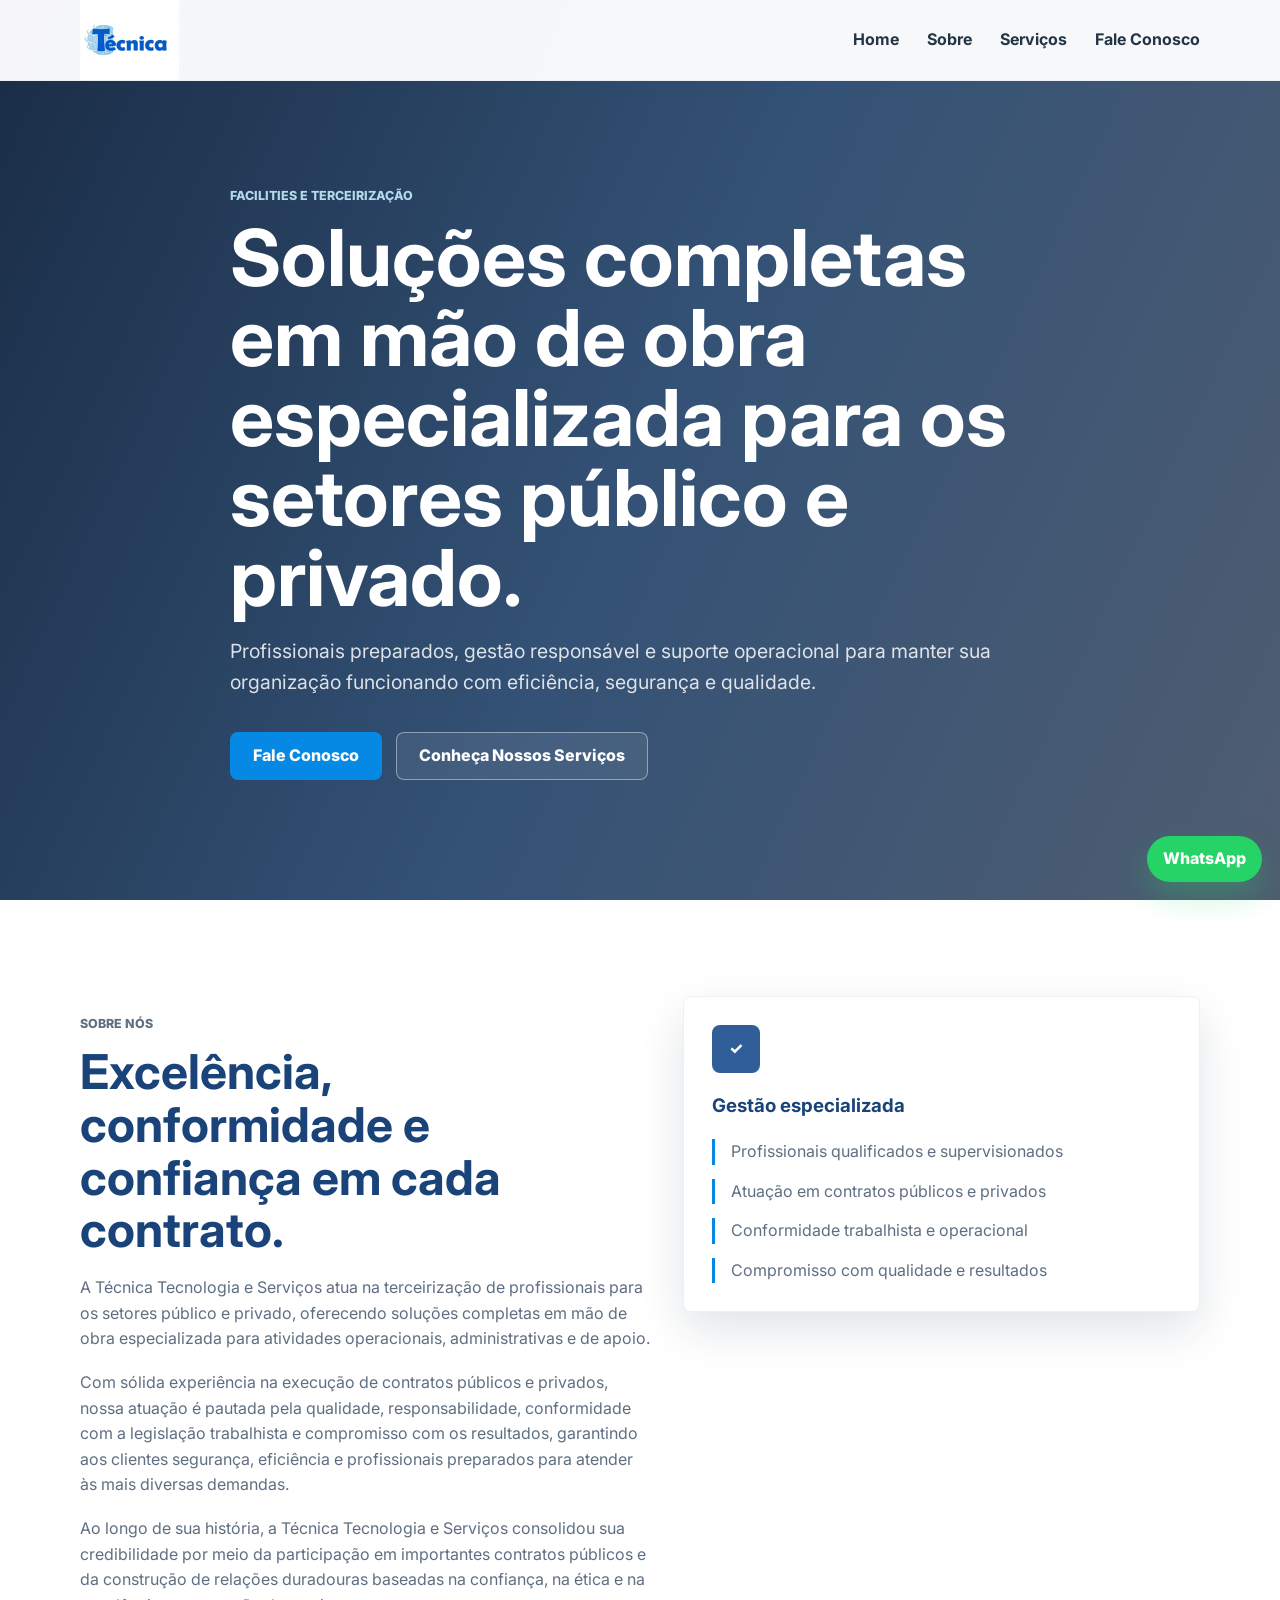
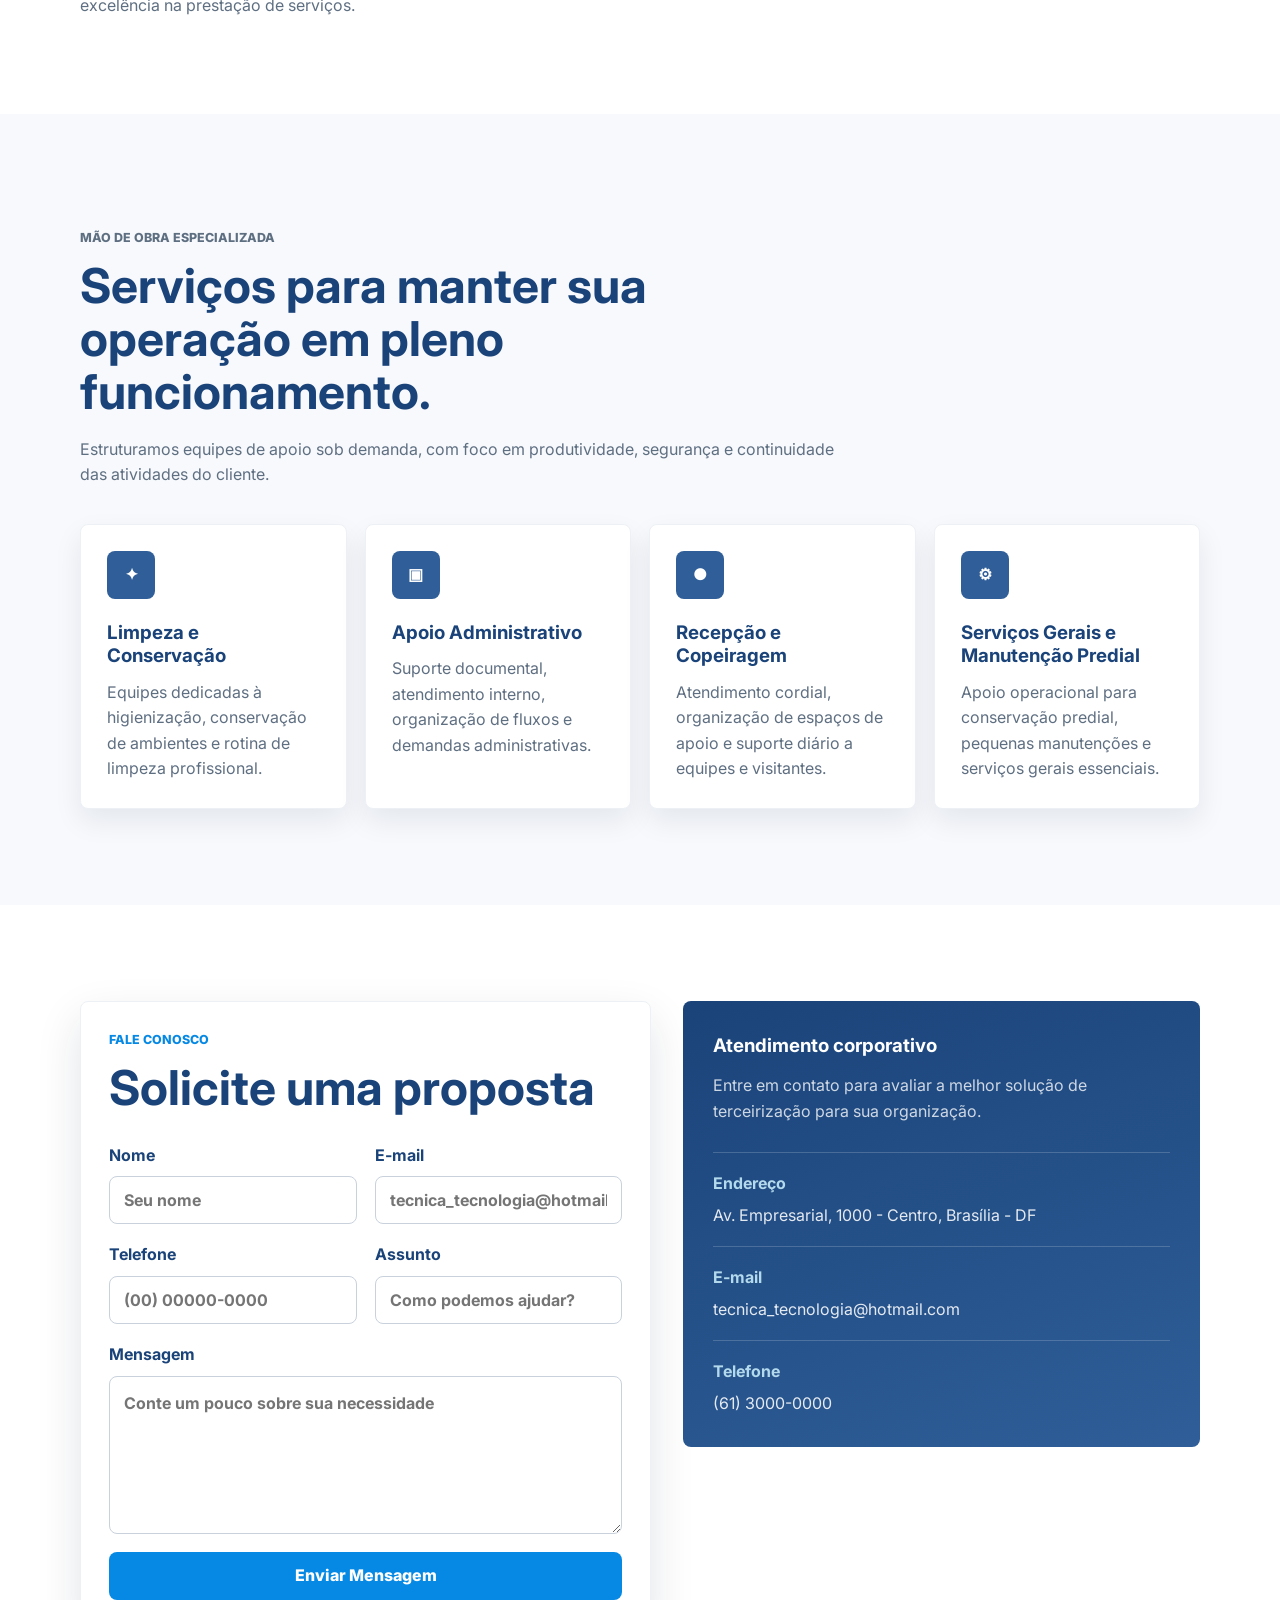
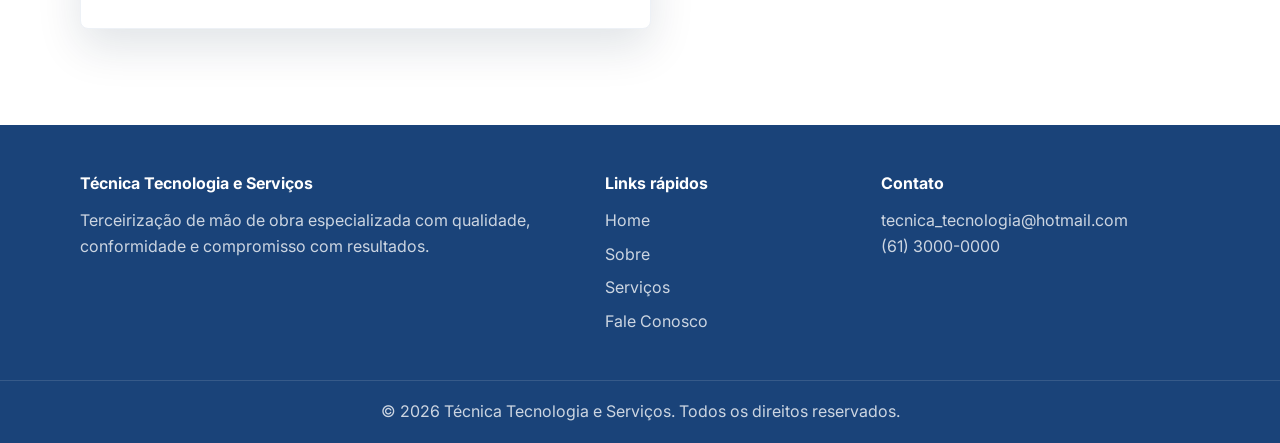
==== index.html @ ea0dca4e "site técnica" ====
<!DOCTYPE html>
<html lang="pt-BR">
<head>
  <meta charset="UTF-8" />
  <meta name="viewport" content="width=device-width, initial-scale=1.0" />
  <meta name="description" content="Técnica Tecnologia e Serviços: terceirização de mão de obra especializada para os setores público e privado." />
  <title>Técnica Tecnologia e Serviços</title>
  <link rel="preconnect" href="https://fonts.googleapis.com">
  <link rel="preconnect" href="https://fonts.gstatic.com" crossorigin>
  <link href="https://fonts.googleapis.com/css2?family=Inter:wght@400;500;600;700;800&display=swap" rel="stylesheet">
  <link rel="stylesheet" href="style.css" />
</head>
<body>
  <header class="site-header">
    <nav class="navbar" aria-label="Navegação principal">
      <a class="brand" href="#home" aria-label="Ir para o início">
        <img class="brand-logo" src="img/logoTecnica.png" alt="Técnica Tecnologia e Serviços">
      </a>

      <button class="menu-toggle" aria-label="Abrir menu" aria-expanded="false" aria-controls="menu">
        <span></span><span></span><span></span>
      </button>

      <ul class="nav-menu" id="menu">
        <li><a href="#home">Home</a></li>
        <li><a href="#sobre">Sobre</a></li>
        <li><a href="#servicos">Serviços</a></li>
        <li><a href="#contato">Fale Conosco</a></li>
      </ul>
    </nav>
  </header>

  <main>
    <section class="hero section-anchor" id="home">
      <div class="container hero-content">
        <p class="kicker">Facilities e terceirização</p>
        <h1>Soluções completas em mão de obra especializada para os setores público e privado.</h1>
        <p>Profissionais preparados, gestão responsável e suporte operacional para manter sua organização funcionando com eficiência, segurança e qualidade.</p>
        <div class="hero-actions">
          <a class="btn btn-primary" href="#contato">Fale Conosco</a>
          <a class="btn btn-outline" href="#servicos">Conheça Nossos Serviços</a>
        </div>
      </div>
    </section>

    <section class="section section-anchor" id="sobre">
      <div class="container about-grid">
        <div>
          <p class="kicker">Sobre nós</p>
          <h2>Excelência, conformidade e confiança em cada contrato.</h2>
          <p>A Técnica Tecnologia e Serviços atua na terceirização de profissionais para os setores público e privado, oferecendo soluções completas em mão de obra especializada para atividades operacionais, administrativas e de apoio.</p>
          <p>Com sólida experiência na execução de contratos públicos e privados, nossa atuação é pautada pela qualidade, responsabilidade, conformidade com a legislação trabalhista e compromisso com os resultados, garantindo aos clientes segurança, eficiência e profissionais preparados para atender às mais diversas demandas.</p>
          <p>Ao longo de sua história, a Técnica Tecnologia e Serviços consolidou sua credibilidade por meio da participação em importantes contratos públicos e da construção de relações duradouras baseadas na confiança, na ética e na excelência na prestação de serviços.</p>
        </div>

        <aside class="about-card">
          <span class="card-icon">✓</span>
          <h3>Gestão especializada</h3>
          <ul>
            <li>Profissionais qualificados e supervisionados</li>
            <li>Atuação em contratos públicos e privados</li>
            <li>Conformidade trabalhista e operacional</li>
            <li>Compromisso com qualidade e resultados</li>
          </ul>
        </aside>
      </div>
    </section>

    <section class="section services section-anchor" id="servicos">
      <div class="container">
        <div class="section-heading">
          <p class="kicker">Mão de obra especializada</p>
          <h2>Serviços para manter sua operação em pleno funcionamento.</h2>
          <p>Estruturamos equipes de apoio sob demanda, com foco em produtividade, segurança e continuidade das atividades do cliente.</p>
        </div>

        <div class="service-grid">
          <article class="service-card">
            <span>✦</span>
            <h3>Limpeza e Conservação</h3>
            <p>Equipes dedicadas à higienização, conservação de ambientes e rotina de limpeza profissional.</p>
          </article>

          <article class="service-card">
            <span>▣</span>
            <h3>Apoio Administrativo</h3>
            <p>Suporte documental, atendimento interno, organização de fluxos e demandas administrativas.</p>
          </article>

          <article class="service-card">
            <span>●</span>
            <h3>Recepção e Copeiragem</h3>
            <p>Atendimento cordial, organização de espaços de apoio e suporte diário a equipes e visitantes.</p>
          </article>

          <article class="service-card">
            <span>⚙</span>
            <h3>Serviços Gerais e Manutenção Predial</h3>
            <p>Apoio operacional para conservação predial, pequenas manutenções e serviços gerais essenciais.</p>
          </article>
        </div>
      </div>
    </section>

    <section class="section section-anchor" id="contato">
      <div class="container contact-grid">
        <div class="contact-card">
          <p class="kicker">Fale conosco</p>
          <h2>Solicite uma proposta</h2>

          <form class="contact-form">
            <label>Nome<input type="text" placeholder="Seu nome" required></label>
            <label>E-mail<input type="email" placeholder="tecnica_tecnologia@hotmail.com" required></label>
            <label>Telefone<input type="tel" placeholder="(00) 00000-0000"></label>
            <label>Assunto<input type="text" placeholder="Como podemos ajudar?"></label>
            <label class="full">Mensagem<textarea rows="5" placeholder="Conte um pouco sobre sua necessidade" required></textarea></label>
            <button class="btn btn-primary full" type="submit">Enviar Mensagem</button>
          </form>
        </div>

        <aside class="contact-info">
          <h3>Atendimento corporativo</h3>
          <p>Entre em contato para avaliar a melhor solução de terceirização para sua organização.</p>
          <strong>Endereço</strong><span>Av. Empresarial, 1000 - Centro, Brasília - DF</span>
          <strong>E-mail</strong><span>tecnica_tecnologia@hotmail.com</span>
          <strong>Telefone</strong><span>(61) 3000-0000</span>
        </aside>
      </div>
    </section>
  </main>

  <a class="whatsapp" href="https://wa.me/5561999990000" target="_blank" rel="noopener">WhatsApp</a>

  <footer class="site-footer">
    <div class="container footer-grid">
      <div>
        <strong>Técnica Tecnologia e Serviços</strong>
        <p>Terceirização de mão de obra especializada com qualidade, conformidade e compromisso com resultados.</p>
      </div>
      <div>
        <strong>Links rápidos</strong>
        <a href="#home">Home</a>
        <a href="#sobre">Sobre</a>
        <a href="#servicos">Serviços</a>
        <a href="#contato">Fale Conosco</a>
      </div>
      <div>
        <strong>Contato</strong>
        <p>tecnica_tecnologia@hotmail.com</p>
        <p>(61) 3000-0000</p>
      </div>
    </div>
    <p class="copyright">© 2026 Técnica Tecnologia e Serviços. Todos os direitos reservados.</p>
  </footer>

  <script src="script.js"></script>
</body>
</html>
---- style.css ----
:root {
  --navy: #1a4379;
  --navy-2: #2f5e98;
  --blue: #0689E4;
  --blue-light: #B3D9EC;
  --white: #fff;
  --gray-50: #f7f9fc;
  --gray-100: #edf1f6;
  --gray-300: #c8d1dc;
  --gray-600: #5f6f82;
  --gray-800: #243447;
  --whatsapp: #25d366;
  --shadow: 0 18px 45px rgba(11,31,58,.12);
  --radius: 8px;
  --header: 74px;
  --container: 1120px;
}

* { box-sizing: border-box; margin: 0; padding: 0; }
html { scroll-behavior: smooth; }
body { font-family: Inter, Arial, sans-serif; color: var(--gray-800); line-height: 1.6; background: var(--white); }
a { color: inherit; text-decoration: none; }
ul { list-style: none; }
button, input, textarea { font: inherit; }

.container { width: min(100% - 32px, var(--container)); margin: 0 auto; }
.section { padding: 76px 0; }
.section-anchor { scroll-margin-top: calc(var(--header) + 24px); }

.site-header {
  position: fixed; inset: 0 0 auto; z-index: 20;
  background: rgba(255,255,255,.96); border-bottom: 1px solid var(--gray-100);
  backdrop-filter: blur(14px);
}

.navbar {
  min-height: var(--header); display: flex; align-items: center; justify-content: space-between;
  gap: 24px; width: min(100% - 32px, var(--container)); margin: 0 auto;
}

.brand { display: flex; align-items: center; gap: 12px; color: var(--navy); font-weight: 800; line-height: 1.15; }
.brand-mark {
  display: grid; place-items: center; width: 42px; height: 42px; border-radius: var(--radius);
  color: var(--white); background: linear-gradient(135deg, var(--navy), var(--blue));
}

.nav-menu { display: flex; align-items: center; gap: 28px; font-weight: 700; }
.nav-menu a:hover { color: var(--blue); }

.menu-toggle {
  display: none; width: 42px; height: 42px; border: 1px solid var(--gray-300);
  border-radius: var(--radius); background: var(--white); cursor: pointer;
}
.menu-toggle span { display: block; width: 18px; height: 2px; margin: 4px auto; background: var(--navy); transition: .2s; }
.menu-toggle.active span:nth-child(1) { transform: translateY(6px) rotate(45deg); }
.menu-toggle.active span:nth-child(2) { opacity: 0; }
.menu-toggle.active span:nth-child(3) { transform: translateY(-6px) rotate(-45deg); }

.hero {
  min-height: 100svh; display: grid; align-items: center;
  padding: calc(var(--header) + 64px) 0 72px; color: var(--white);
  background:
    linear-gradient(115deg, rgba(11,31,58,.94), rgba(18,53,95,.86), rgba(11,31,58,.72)),
    url("https://images.unsplash.com/photo-1497366754035-f200968a6e72?auto=format&fit=crop&w=1600&q=80") center/cover;
}

.hero-content { max-width: 820px; }
.kicker { color: var(--blue); text-transform: uppercase; font-size: .78rem; font-weight: 800; margin-bottom: 12px; }
.hero .kicker { color: var(--blue-light); }
h1 { font-size: clamp(2.3rem, 7vw, 4.9rem); line-height: 1.02; }
h2 { color: var(--navy); font-size: clamp(2rem, 5vw, 3rem); line-height: 1.1; }
.hero p:not(.kicker), .section-heading p, #sobre p { margin-top: 18px; color: var(--gray-600); }
.hero p:not(.kicker) { color: rgba(255,255,255,.84); font-size: clamp(1rem, 2.2vw, 1.22rem); }

.hero-actions { display: flex; flex-wrap: wrap; gap: 14px; margin-top: 34px; }
.btn {
  display: inline-flex; align-items: center; justify-content: center; min-height: 48px;
  padding: 0 22px; border-radius: var(--radius); border: 1px solid transparent;
  font-weight: 800; cursor: pointer; transition: .2s;
}
.btn:hover { transform: translateY(-2px); }
.btn-primary { color: var(--white); background: var(--blue); }
.btn-outline { color: var(--white); border-color: rgba(255,255,255,.42); background: rgba(255,255,255,.08); }

.about-grid, .contact-grid { display: grid; gap: 32px; }
.about-card, .contact-card {
  padding: 28px; border: 1px solid var(--gray-100); border-radius: var(--radius);
  background: var(--white); box-shadow: var(--shadow);
}
.card-icon, .service-card span {
  display: grid; place-items: center; width: 48px; height: 48px; border-radius: var(--radius);
  color: var(--white); background: var(--navy-2); font-weight: 800;
}
.about-card h3 { margin: 18px 0; color: var(--navy); }
.about-card li { padding-left: 16px; border-left: 3px solid var(--blue); color: var(--gray-600); }
.about-card li + li { margin-top: 14px; }

.services { background: var(--gray-50); }
.section-heading { max-width: 760px; margin-bottom: 36px; }
.service-grid { display: grid; grid-template-columns: 1fr; gap: 18px; }
.service-card {
  min-height: 250px; padding: 26px; border: 1px solid var(--gray-100); border-radius: var(--radius);
  background: var(--white); box-shadow: 0 12px 28px rgba(11,31,58,.08); transition: .2s;
}
.service-card:hover { transform: translateY(-4px); box-shadow: var(--shadow); }
.service-card h3 { margin-top: 22px; color: var(--navy); line-height: 1.25; }
.service-card p { margin-top: 12px; color: var(--gray-600); }

.contact-form { display: grid; gap: 18px; margin-top: 28px; }
.contact-form label { display: grid; gap: 8px; color: var(--navy); font-weight: 700; }
input, textarea {
  width: 100%; border: 1px solid var(--gray-300); border-radius: var(--radius);
  padding: 14px; outline: 0; color: var(--gray-800);
}
input { height: 48px; }
input:focus, textarea:focus { border-color: var(--blue); box-shadow: 0 0 0 4px rgba(6,137,228,.12); }

.contact-info {
  padding: 30px; border-radius: var(--radius); color: var(--white);
  background: linear-gradient(160deg, var(--navy), var(--navy-2));
}
.contact-info p { margin: 12px 0 28px; color: rgba(255,255,255,.78); }
.contact-info strong { display: block; margin-top: 18px; padding-top: 18px; border-top: 1px solid rgba(255,255,255,.18); color: var(--blue-light); }
.contact-info span { display: block; margin-top: 6px; color: rgba(255,255,255,.88); }

.whatsapp {
  position: fixed; right: 18px; bottom: 18px; z-index: 15;
  display: inline-flex; align-items: center; min-height: 46px; padding: 0 16px;
  border-radius: 999px; color: var(--white); background: var(--whatsapp); font-weight: 800;
  box-shadow: 0 14px 30px rgba(37,211,102,.28);
}

.site-footer { color: rgba(255,255,255,.78); background: var(--navy); }
.footer-grid { display: grid; gap: 28px; padding: 46px 0; }
.footer-grid strong { display: block; color: var(--white); margin-bottom: 12px; }
.footer-grid a { display: block; margin-top: 8px; }
.copyright { padding: 18px 16px; border-top: 1px solid rgba(255,255,255,.12); text-align: center; }

@media (max-width: 767px) {
  .menu-toggle { display: block; }
  .nav-menu {
    position: absolute; top: var(--header); left: 16px; right: 16px;
    display: grid; gap: 0; padding: 10px; border: 1px solid var(--gray-100);
    border-radius: var(--radius); background: var(--white); box-shadow: var(--shadow);
    opacity: 0; pointer-events: none; transform: translateY(-10px); transition: .2s;
  }
  .nav-menu.active { opacity: 1; pointer-events: auto; transform: translateY(0); }
  .nav-menu a { display: block; padding: 13px 12px; }
  .hero-actions .btn { width: 100%; }
}

.brand-logo {
  display: block;
  width: auto;
  height: 80px;
  max-width: 320px;
  object-fit: contain;
}


@media (min-width: 640px) {
  .service-grid { grid-template-columns: repeat(2, 1fr); }
  .contact-form { grid-template-columns: repeat(2, 1fr); }
  .full { grid-column: 1 / -1; }
}

@media (min-width: 900px) {
  .section { padding: 96px 0; }
  .about-grid, .contact-grid { grid-template-columns: 1.05fr .95fr; align-items: start; }
  .service-grid { grid-template-columns: repeat(4, 1fr); }
  .contact-info { position: sticky; top: calc(var(--header) + 24px); }
  .footer-grid { grid-template-columns: 1.4fr .7fr .9fr; }
}

@media (prefers-reduced-motion: reduce) {
  * { scroll-behavior: auto !important; transition-duration: .01ms !important; }
}

@media (max-width: 767px) {
  .brand-logo {
    height: 56px;
    max-width: 190px;
  }
}
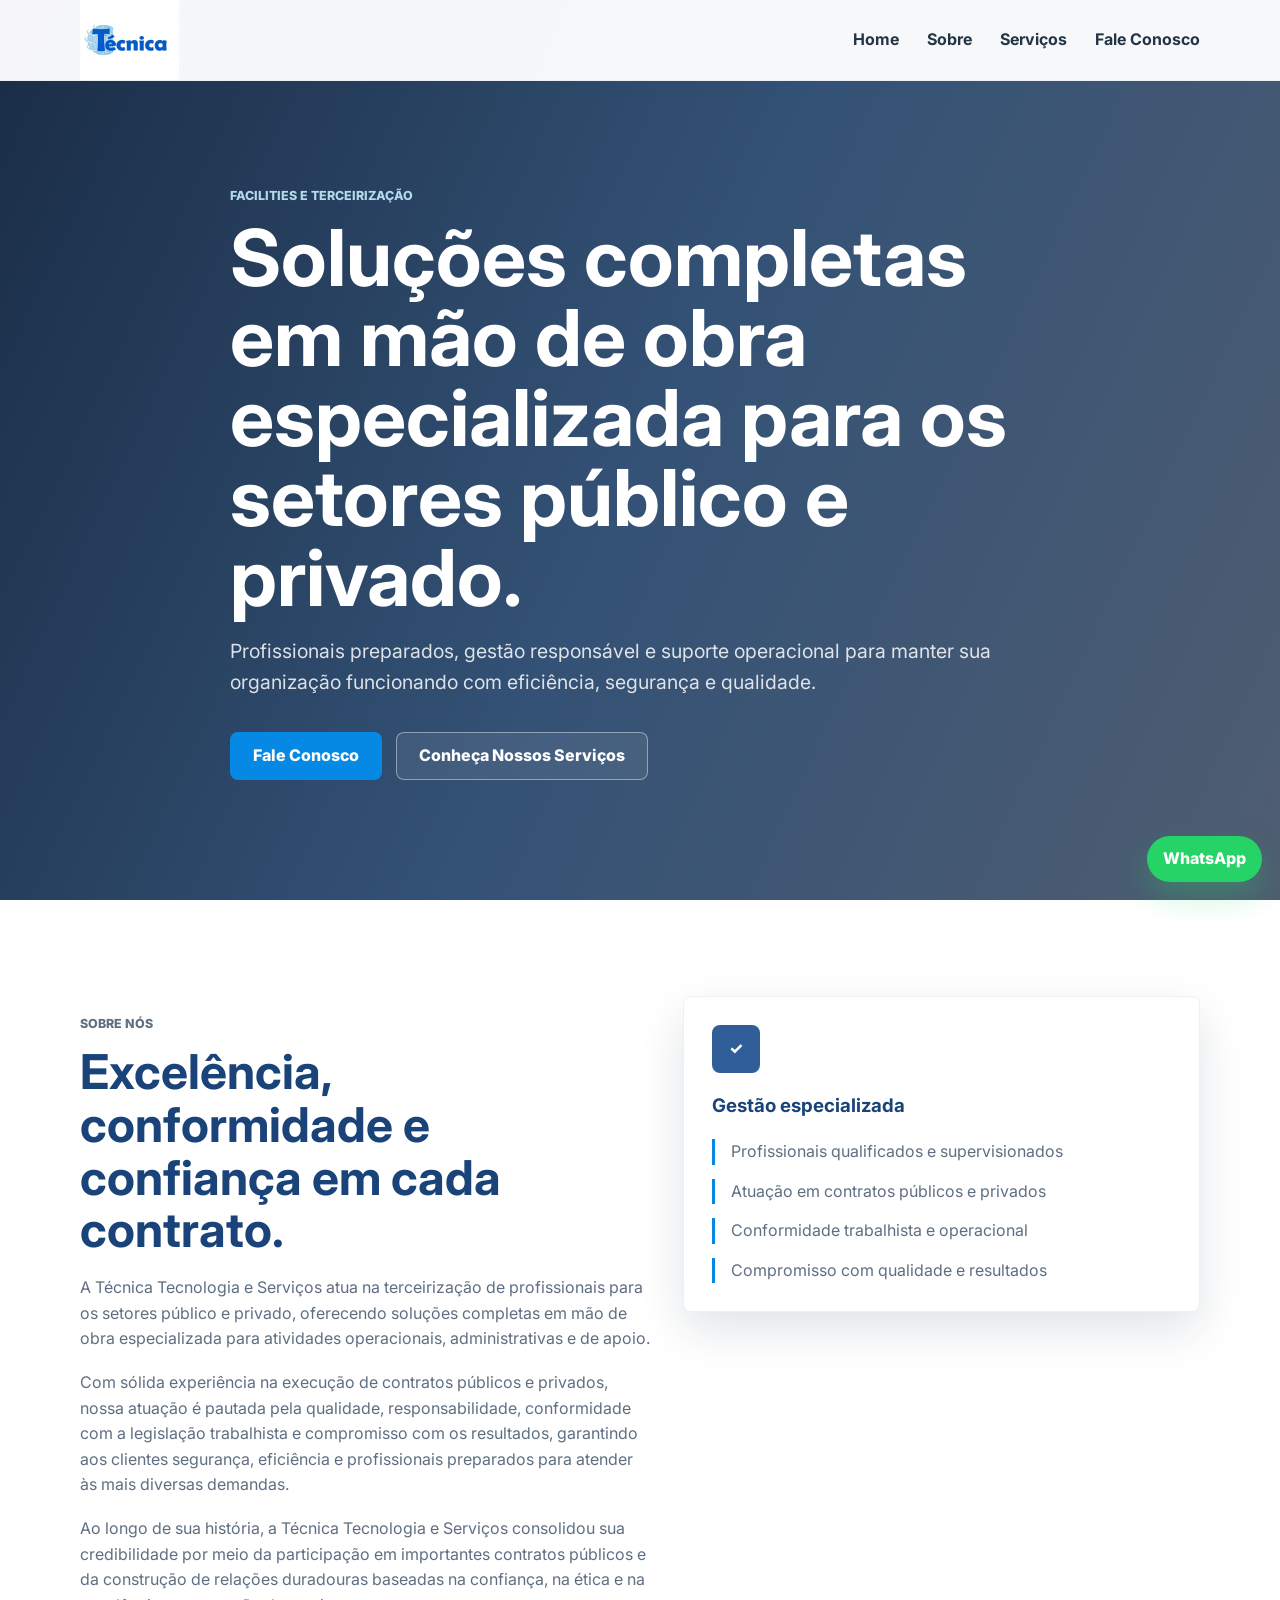
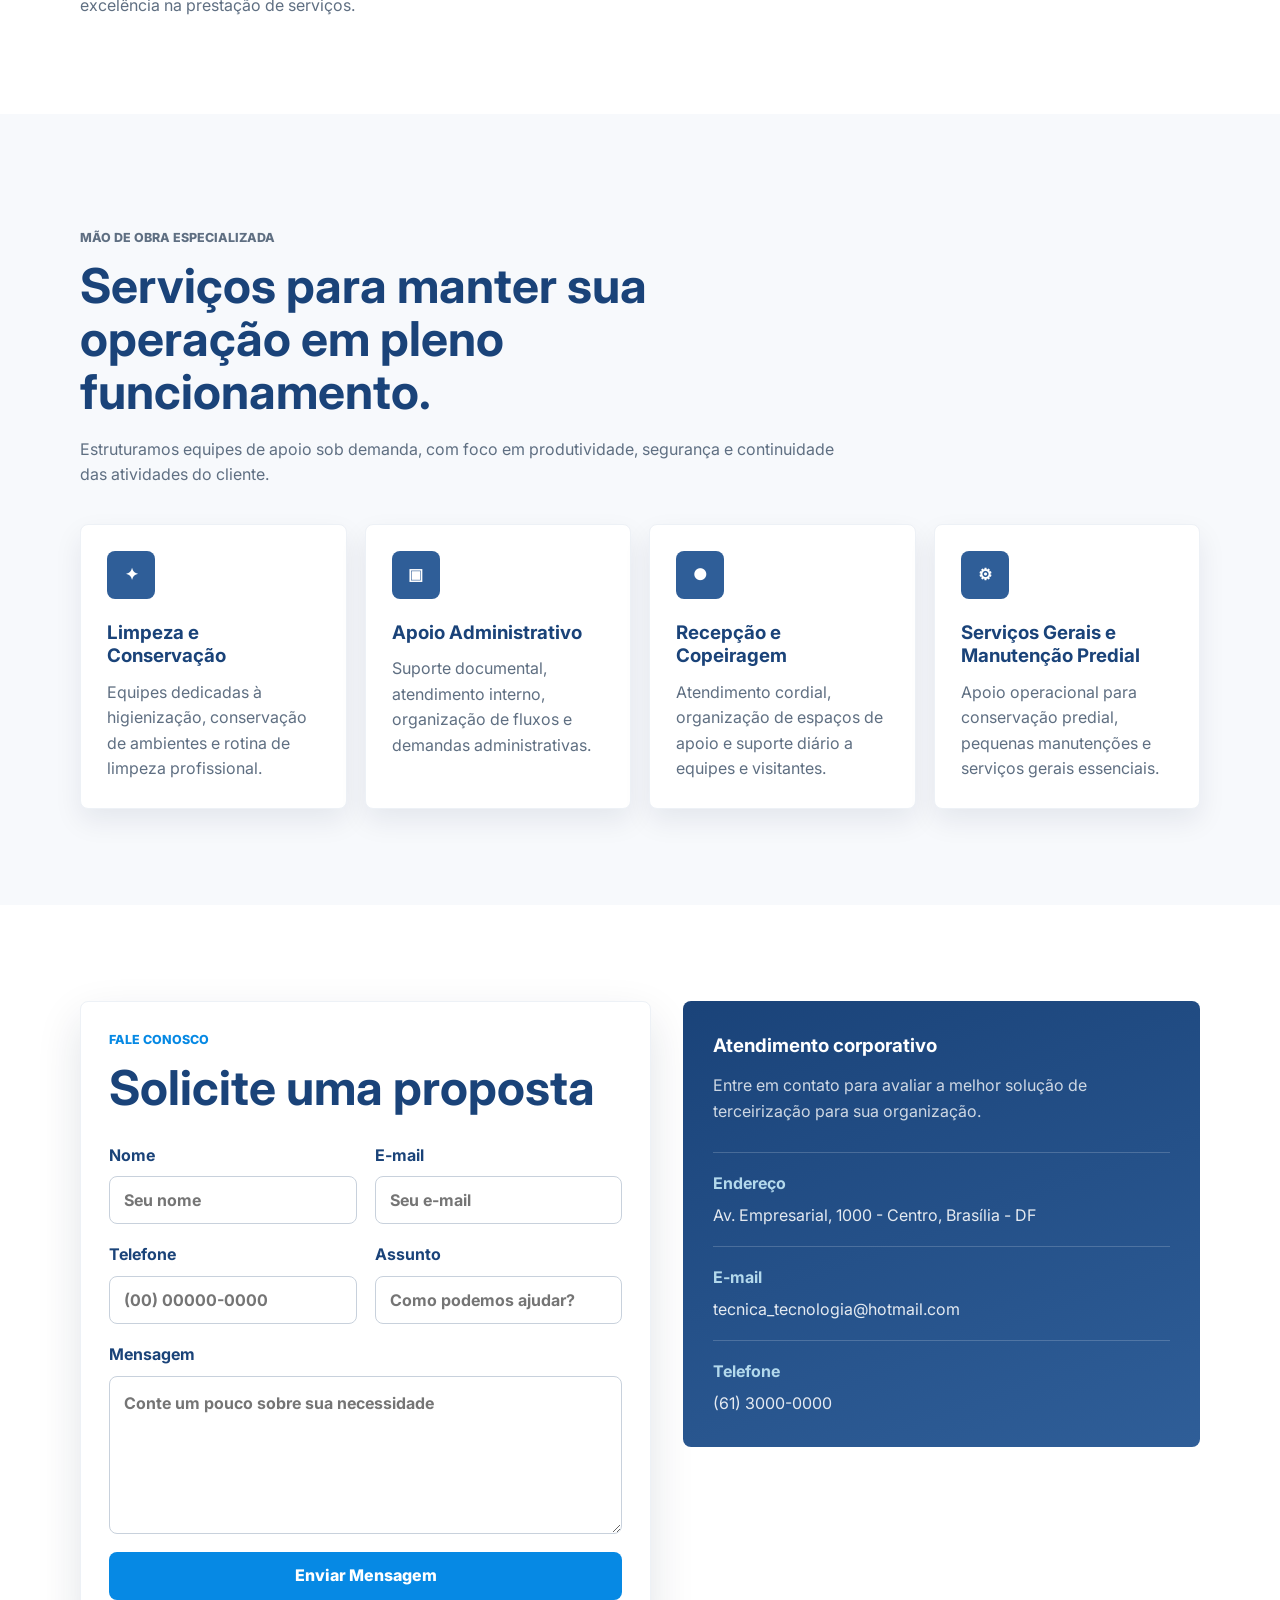
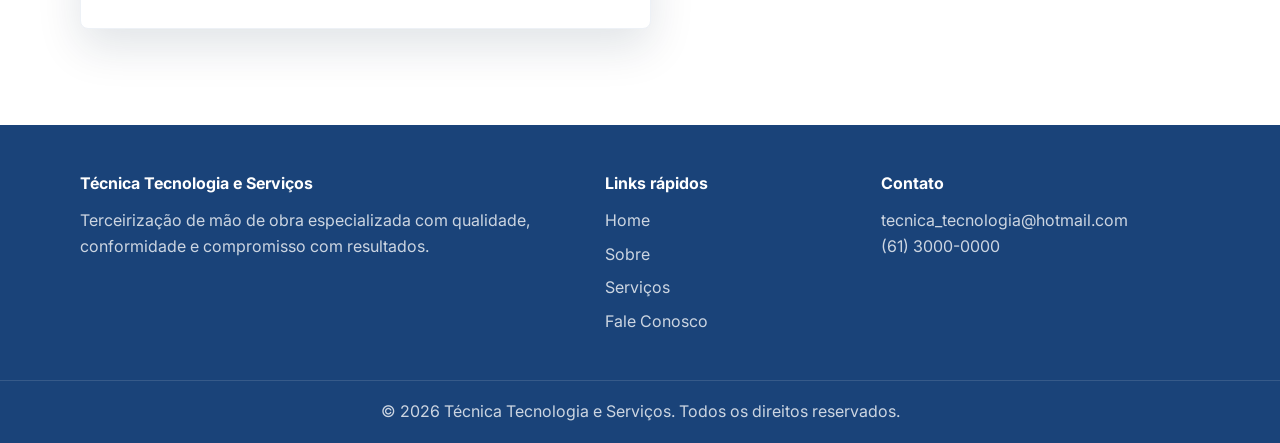
==== commit dd801b3b: "finalização do projeto" ====
--- a/index.html
+++ b/index.html
@@ -108,14 +108,62 @@
           <p class="kicker">Fale conosco</p>
           <h2>Solicite uma proposta</h2>
 
-          <form class="contact-form">
-            <label>Nome<input type="text" placeholder="Seu nome" required></label>
-            <label>E-mail<input type="email" placeholder="tecnica_tecnologia@hotmail.com" required></label>
-            <label>Telefone<input type="tel" placeholder="(00) 00000-0000"></label>
-            <label>Assunto<input type="text" placeholder="Como podemos ajudar?"></label>
-            <label class="full">Mensagem<textarea rows="5" placeholder="Conte um pouco sobre sua necessidade" required></textarea></label>
-            <button class="btn btn-primary full" type="submit">Enviar Mensagem</button>
-          </form>
+          <form class="contact-form" id="contactForm">
+
+  <input type="hidden" name="access_key" value="286de34a-79c1-41d1-b608-c6fc5de09b8d">
+  <input type="hidden" name="subject" value="Novo contato pelo site Técnica Tecnologia e Serviços">
+  <input type="checkbox" name="botcheck" style="display:none;">
+
+  <label>
+    Nome
+    <input
+      type="text"
+      name="name"
+      placeholder="Seu nome"
+      required>
+  </label>
+
+  <label>
+    E-mail
+    <input
+      type="email"
+      name="email"
+      placeholder="Seu e-mail"
+      required>
+  </label>
+
+  <label>
+    Telefone
+    <input
+      type="tel"
+      name="telefone"
+      placeholder="(00) 00000-0000">
+  </label>
+
+  <label>
+    Assunto
+    <input
+      type="text"
+      name="assunto"
+      placeholder="Como podemos ajudar?">
+  </label>
+
+  <label class="full">
+    Mensagem
+    <textarea
+      name="message"
+      rows="5"
+      placeholder="Conte um pouco sobre sua necessidade"
+      required></textarea>
+  </label>
+
+  <button class="btn btn-primary full" type="submit">
+    Enviar Mensagem
+  </button>
+
+  <p id="formMessage" class="form-message"></p>
+
+</form>
         </div>
 
         <aside class="contact-info">
--- a/style.css
+++ b/style.css
@@ -157,6 +157,29 @@
   object-fit: contain;
 }
 
+.form-message {
+    display: none;
+    margin-top: 16px;
+    padding: 14px;
+    border-radius: var(--radius);
+    font-weight: 600;
+    text-align: center;
+    transition: .3s;
+}
+
+.form-message.success {
+    display: block;
+    color: #155724;
+    background-color: #d4edda;
+    border: 1px solid #c3e6cb;
+}
+
+.form-message.error {
+    display: block;
+    color: #721c24;
+    background-color: #f8d7da;
+    border: 1px solid #f5c6cb;
+}
 
 @media (min-width: 640px) {
   .service-grid { grid-template-columns: repeat(2, 1fr); }
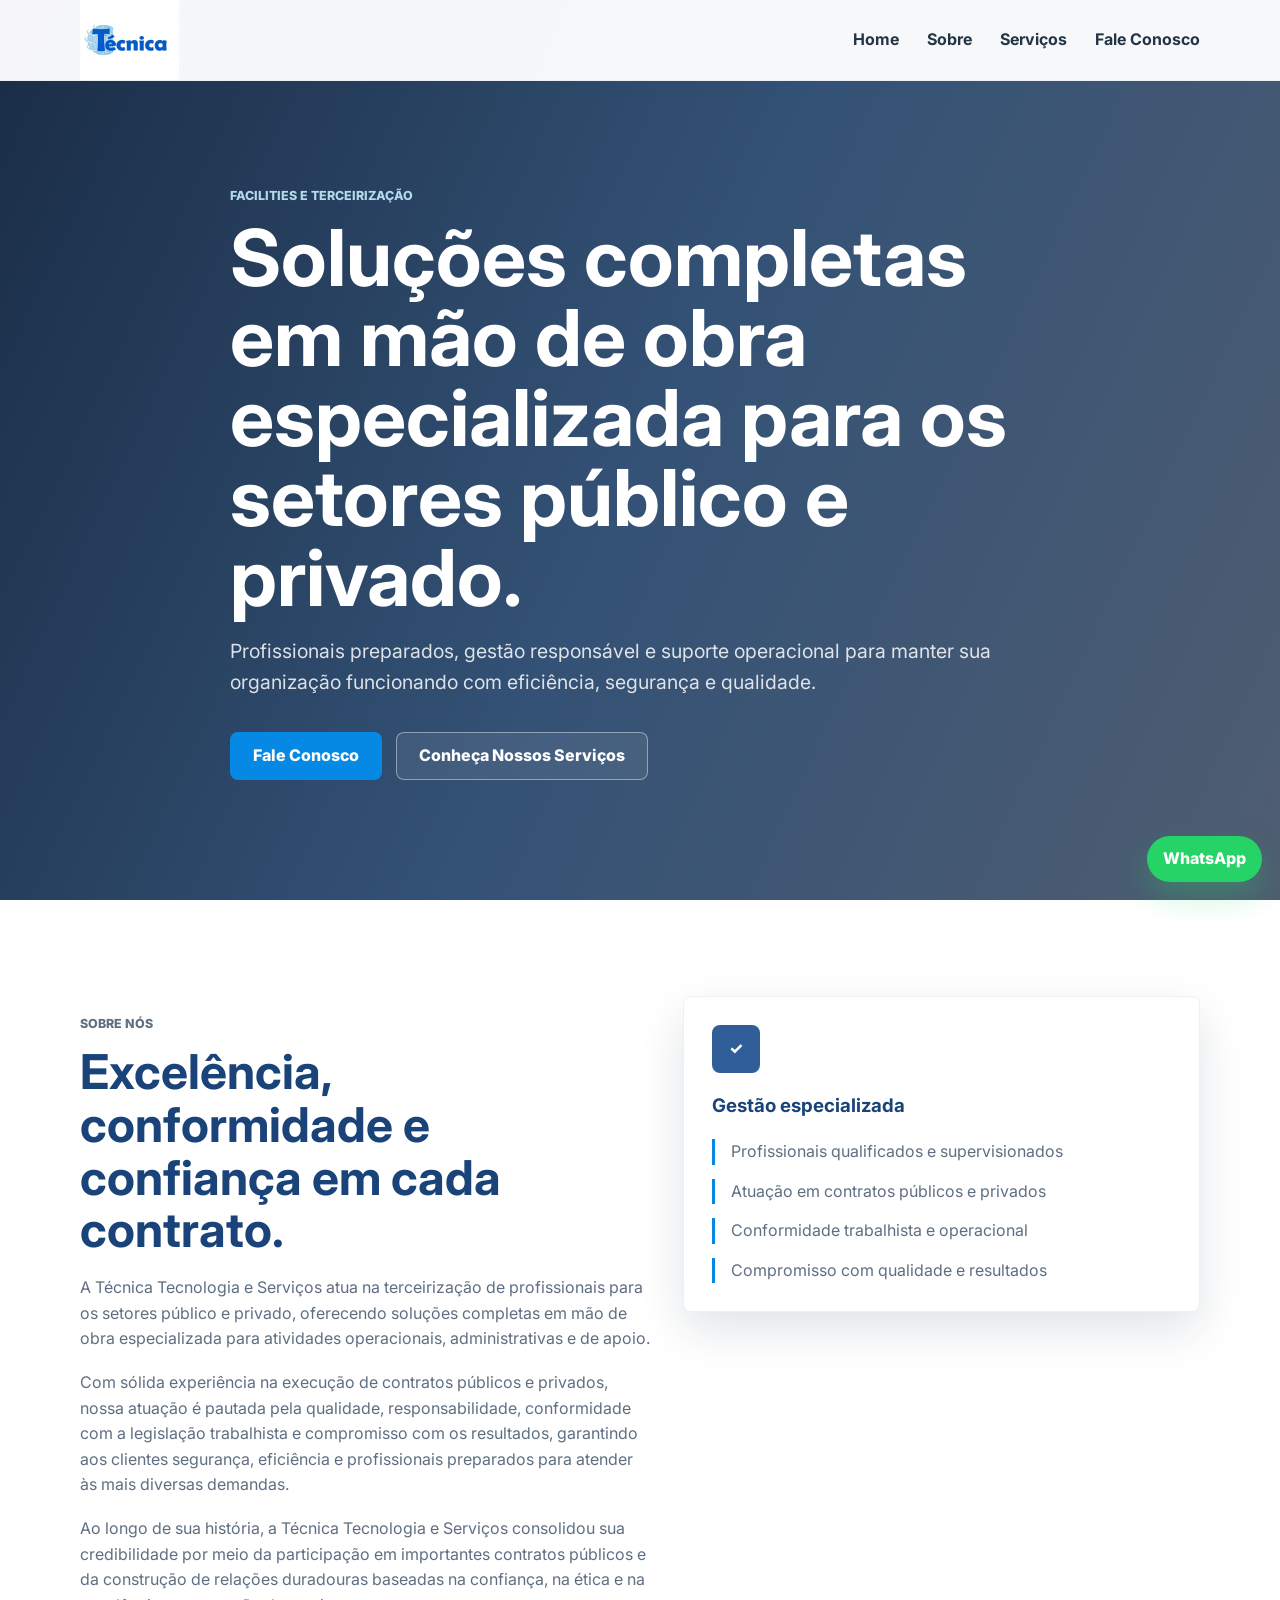
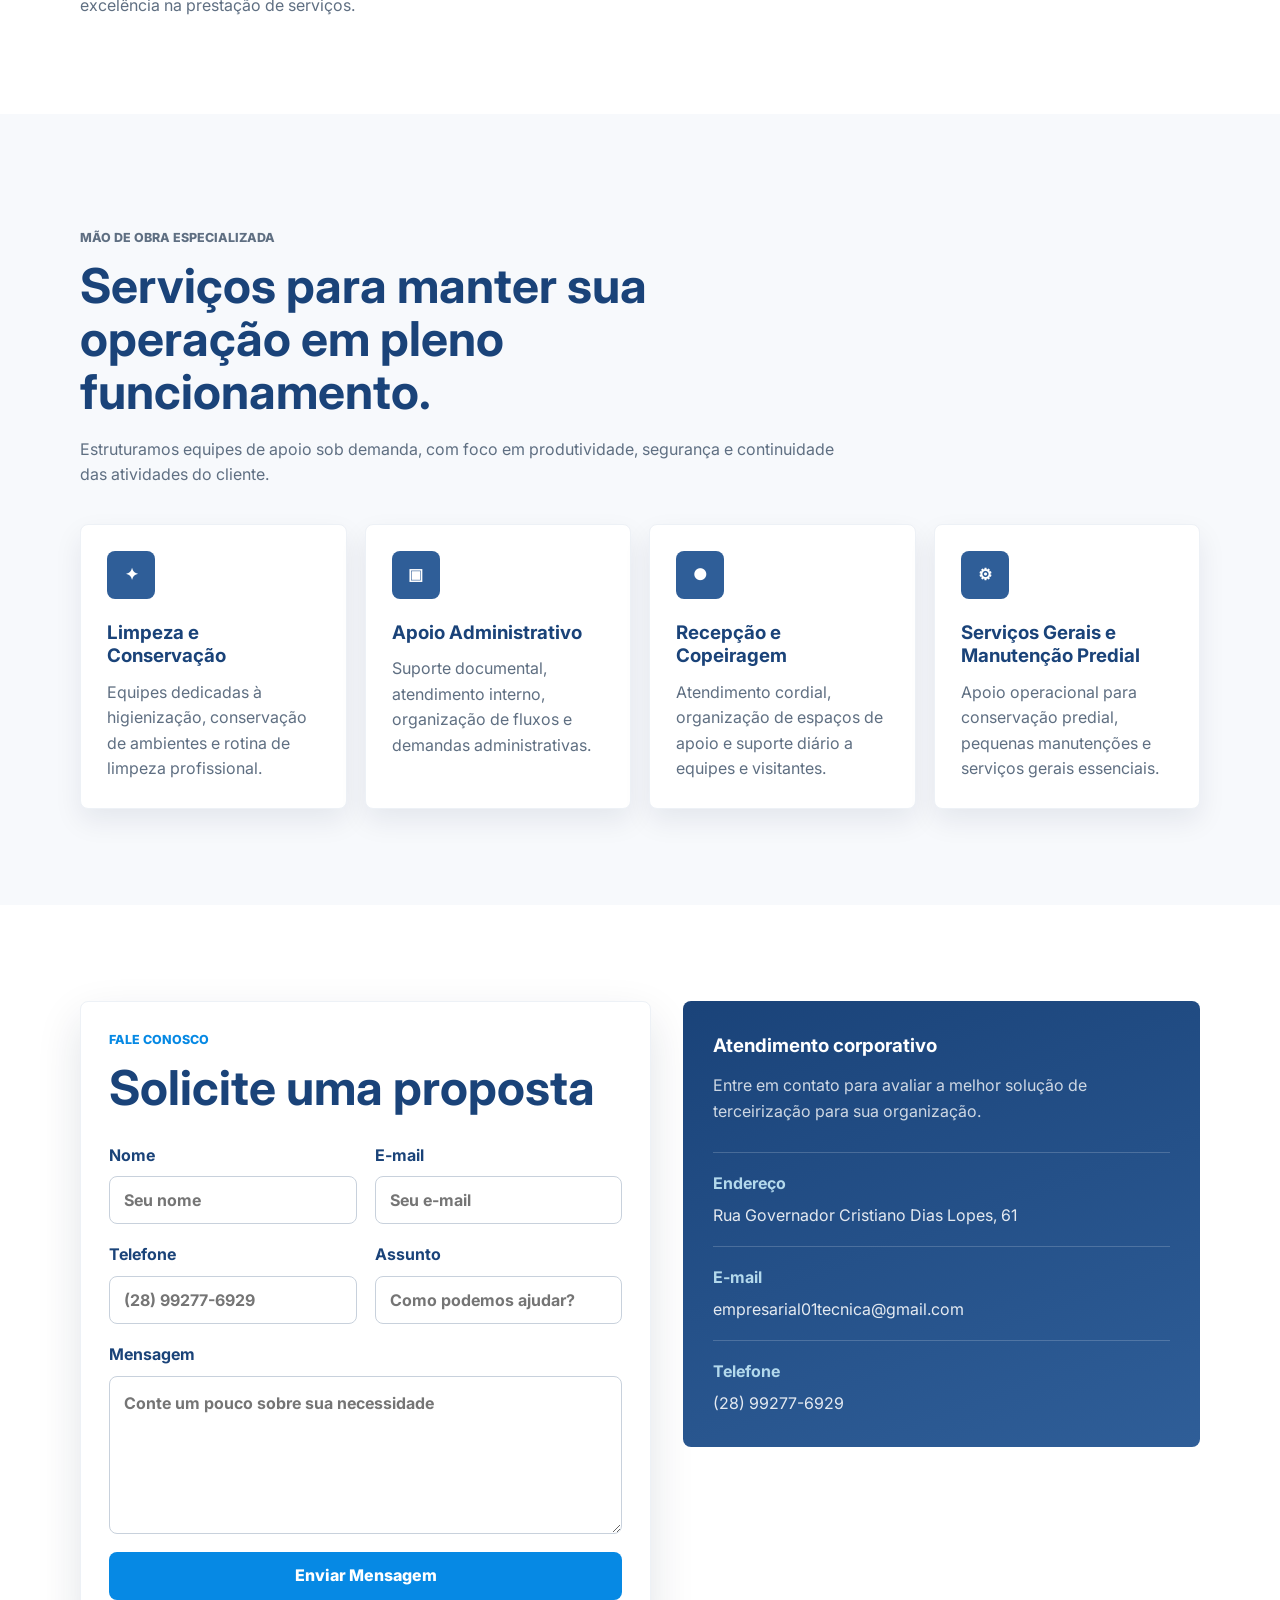
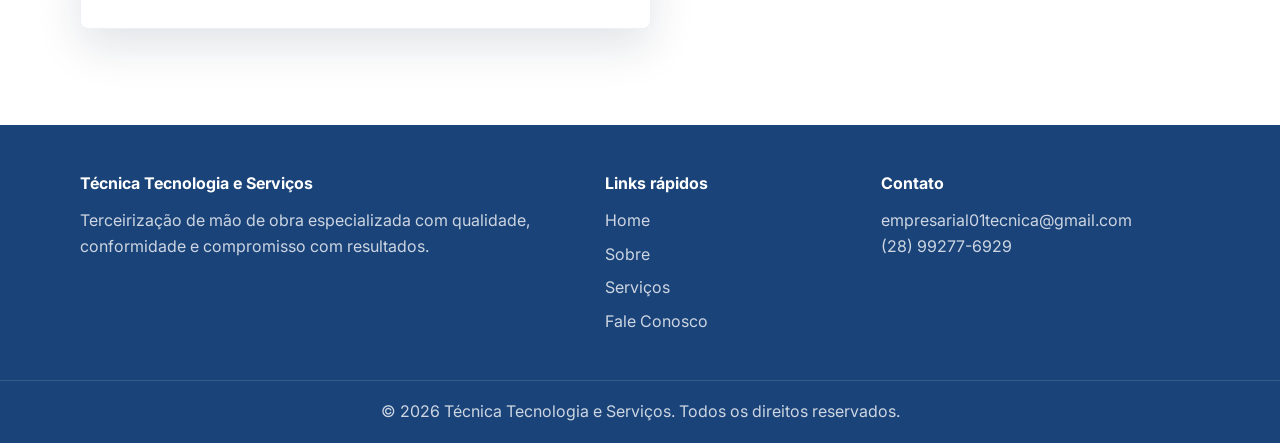
==== commit 96d05aca: "alteração no email e no endereço" ====
--- a/index.html
+++ b/index.html
@@ -137,7 +137,7 @@
     <input
       type="tel"
       name="telefone"
-      placeholder="(00) 00000-0000">
+      placeholder="(28) 99277-6929">
   </label>
 
   <label>
@@ -169,15 +169,15 @@
         <aside class="contact-info">
           <h3>Atendimento corporativo</h3>
           <p>Entre em contato para avaliar a melhor solução de terceirização para sua organização.</p>
-          <strong>Endereço</strong><span>Av. Empresarial, 1000 - Centro, Brasília - DF</span>
-          <strong>E-mail</strong><span>tecnica_tecnologia@hotmail.com</span>
-          <strong>Telefone</strong><span>(61) 3000-0000</span>
+          <strong>Endereço</strong><span>Rua Governador Cristiano Dias Lopes, 61</span>
+          <strong>E-mail</strong><span> empresarial01tecnica@gmail.com</span>
+          <strong>Telefone</strong><span>(28) 99277-6929</span>
         </aside>
       </div>
     </section>
   </main>
 
-  <a class="whatsapp" href="https://wa.me/5561999990000" target="_blank" rel="noopener">WhatsApp</a>
+  <a class="whatsapp" href="https://wa.me/5528992776929" target="_blank" rel="noopener">WhatsApp</a>
 
   <footer class="site-footer">
     <div class="container footer-grid">
@@ -194,8 +194,8 @@
       </div>
       <div>
         <strong>Contato</strong>
-        <p>tecnica_tecnologia@hotmail.com</p>
-        <p>(61) 3000-0000</p>
+        <p>empresarial01tecnica@gmail.com</p>
+        <p>(28) 99277-6929</p>
       </div>
     </div>
     <p class="copyright">© 2026 Técnica Tecnologia e Serviços. Todos os direitos reservados.</p>
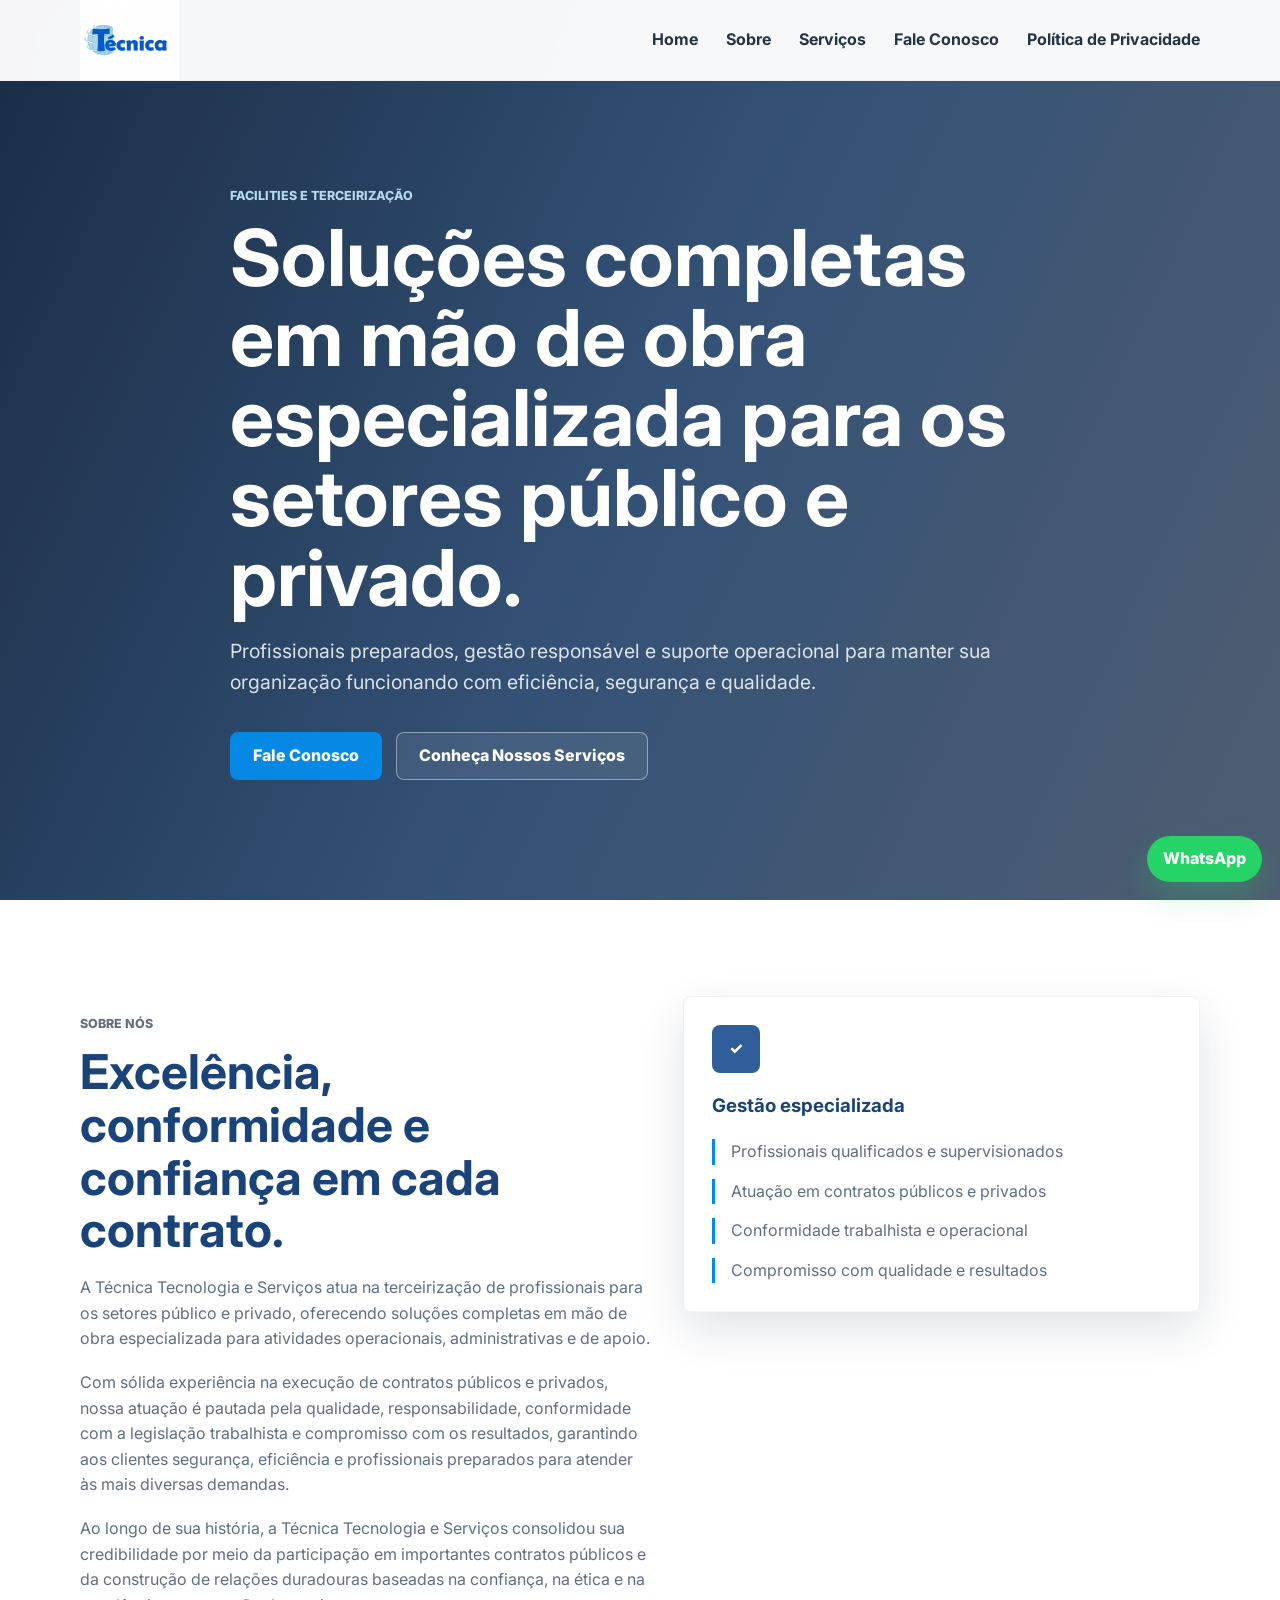
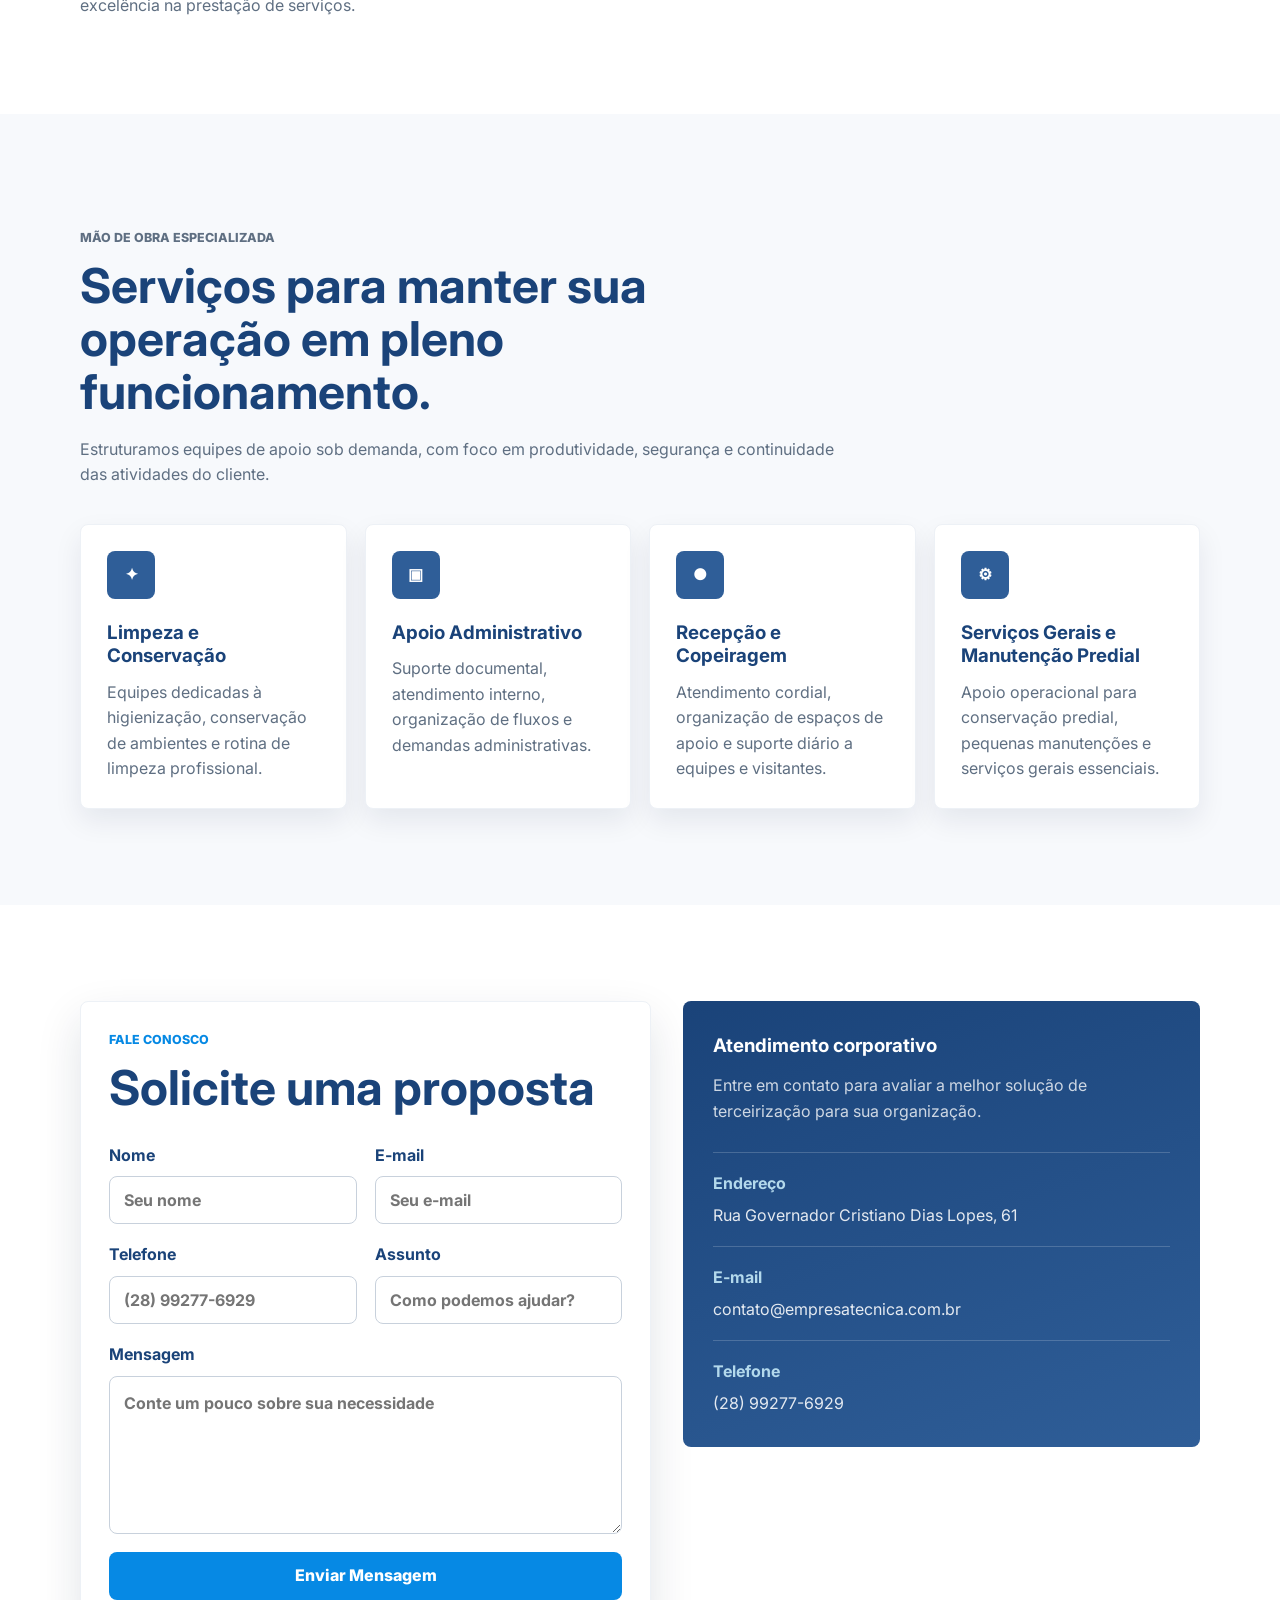
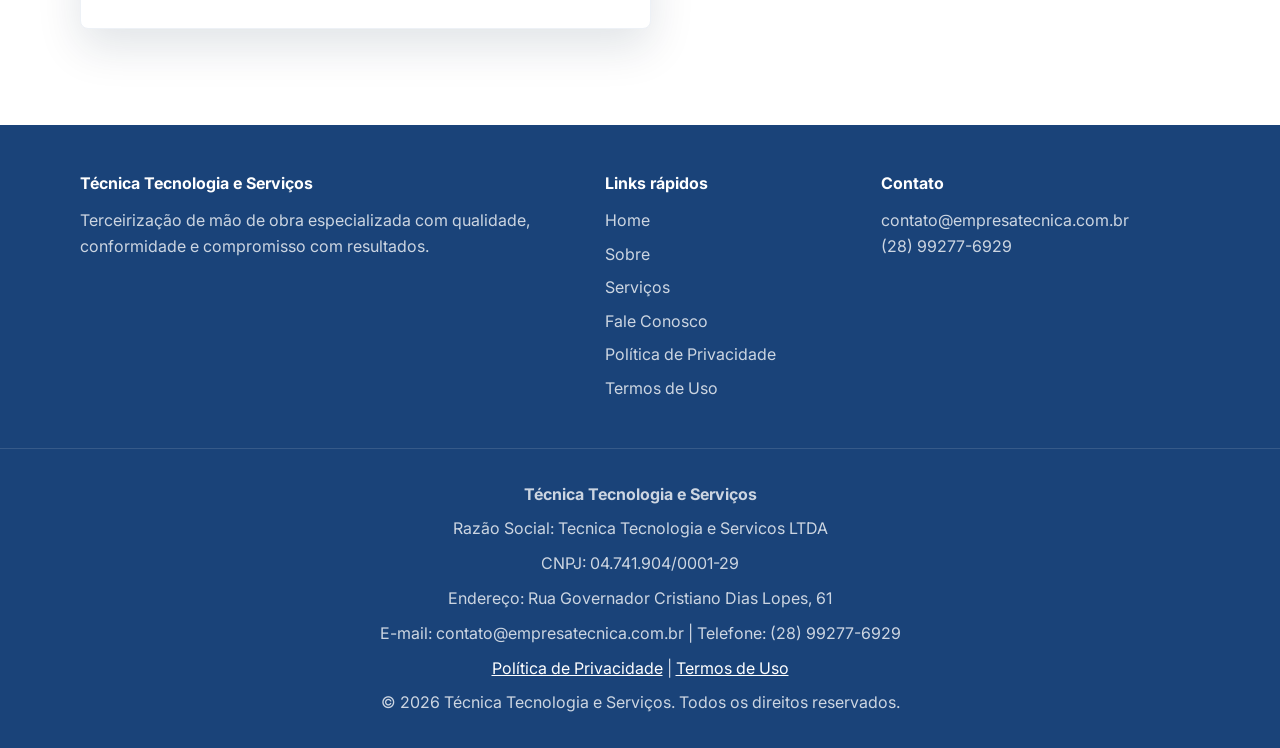
==== commit 9ee02fc9: "atribuição da política de privacidade e termos de uso" ====
--- a/index.html
+++ b/index.html
@@ -1,6 +1,9 @@
 <!DOCTYPE html>
 <html lang="pt-BR">
 <head>
+  <meta name="robots" content="index, follow">
+  <meta name="author" content="Tecnica Tecnologia e Servicos LTDA">
+  <meta name="theme-color" content="#1a4379">
   <meta charset="UTF-8" />
   <meta name="viewport" content="width=device-width, initial-scale=1.0" />
   <meta name="description" content="Técnica Tecnologia e Serviços: terceirização de mão de obra especializada para os setores público e privado." />
@@ -22,11 +25,12 @@
       </button>
 
       <ul class="nav-menu" id="menu">
-        <li><a href="#home">Home</a></li>
-        <li><a href="#sobre">Sobre</a></li>
-        <li><a href="#servicos">Serviços</a></li>
-        <li><a href="#contato">Fale Conosco</a></li>
-      </ul>
+      <li><a href="#home">Home</a></li>
+      <li><a href="#sobre">Sobre</a></li>
+      <li><a href="#servicos">Serviços</a></li>
+      <li><a href="#contato">Fale Conosco</a></li>
+      <li><a href="politica-de-privacidade.html">Política de Privacidade</a></li>
+    </ul>
     </nav>
   </header>
 
@@ -170,7 +174,7 @@
           <h3>Atendimento corporativo</h3>
           <p>Entre em contato para avaliar a melhor solução de terceirização para sua organização.</p>
           <strong>Endereço</strong><span>Rua Governador Cristiano Dias Lopes, 61</span>
-          <strong>E-mail</strong><span> empresarial01tecnica@gmail.com</span>
+          <strong>E-mail</strong><span>  contato@empresatecnica.com.br</span>
           <strong>Telefone</strong><span>(28) 99277-6929</span>
         </aside>
       </div>
@@ -191,14 +195,44 @@
         <a href="#sobre">Sobre</a>
         <a href="#servicos">Serviços</a>
         <a href="#contato">Fale Conosco</a>
+        <a href="politica-de-privacidade.html">Política de Privacidade</a>
+        <a href="termos-de-uso.html">Termos de Uso</a>
       </div>
       <div>
         <strong>Contato</strong>
-        <p>empresarial01tecnica@gmail.com</p>
+        <p> contato@empresatecnica.com.br</p>
         <p>(28) 99277-6929</p>
       </div>
     </div>
-    <p class="copyright">© 2026 Técnica Tecnologia e Serviços. Todos os direitos reservados.</p>
+    <div class="copyright">
+    <p><strong>Técnica Tecnologia e Serviços</strong></p>
+
+    <p>
+        Razão Social: Tecnica Tecnologia e Servicos LTDA
+    </p>
+
+    <p>
+        CNPJ: 04.741.904/0001-29
+    </p>
+
+    <p>
+        Endereço: Rua Governador Cristiano Dias Lopes, 61
+    </p>
+
+    <p>
+        E-mail: contato@empresatecnica.com.br |
+        Telefone: (28) 99277-6929
+    </p>
+
+    <p>
+        <a href="politica-de-privacidade.html">Política de Privacidade</a> |
+        <a href="termos-de-uso.html">Termos de Uso</a>
+    </p>
+
+    <p>
+        © 2026 Técnica Tecnologia e Serviços. Todos os direitos reservados.
+    </p>
+</div>
   </footer>
 
   <script src="script.js"></script>
--- a/style.css
+++ b/style.css
@@ -181,6 +181,25 @@
     border: 1px solid #f5c6cb;
 }
 
+.copyright{
+    text-align:center;
+    line-height:1.8;
+    padding:25px 15px;
+}
+
+.copyright p{
+    margin:6px 0;
+}
+
+.copyright a{
+    color:#fff;
+    text-decoration:underline;
+}
+
+.copyright a:hover{
+    opacity:.8;
+}
+
 @media (min-width: 640px) {
   .service-grid { grid-template-columns: repeat(2, 1fr); }
   .contact-form { grid-template-columns: repeat(2, 1fr); }
